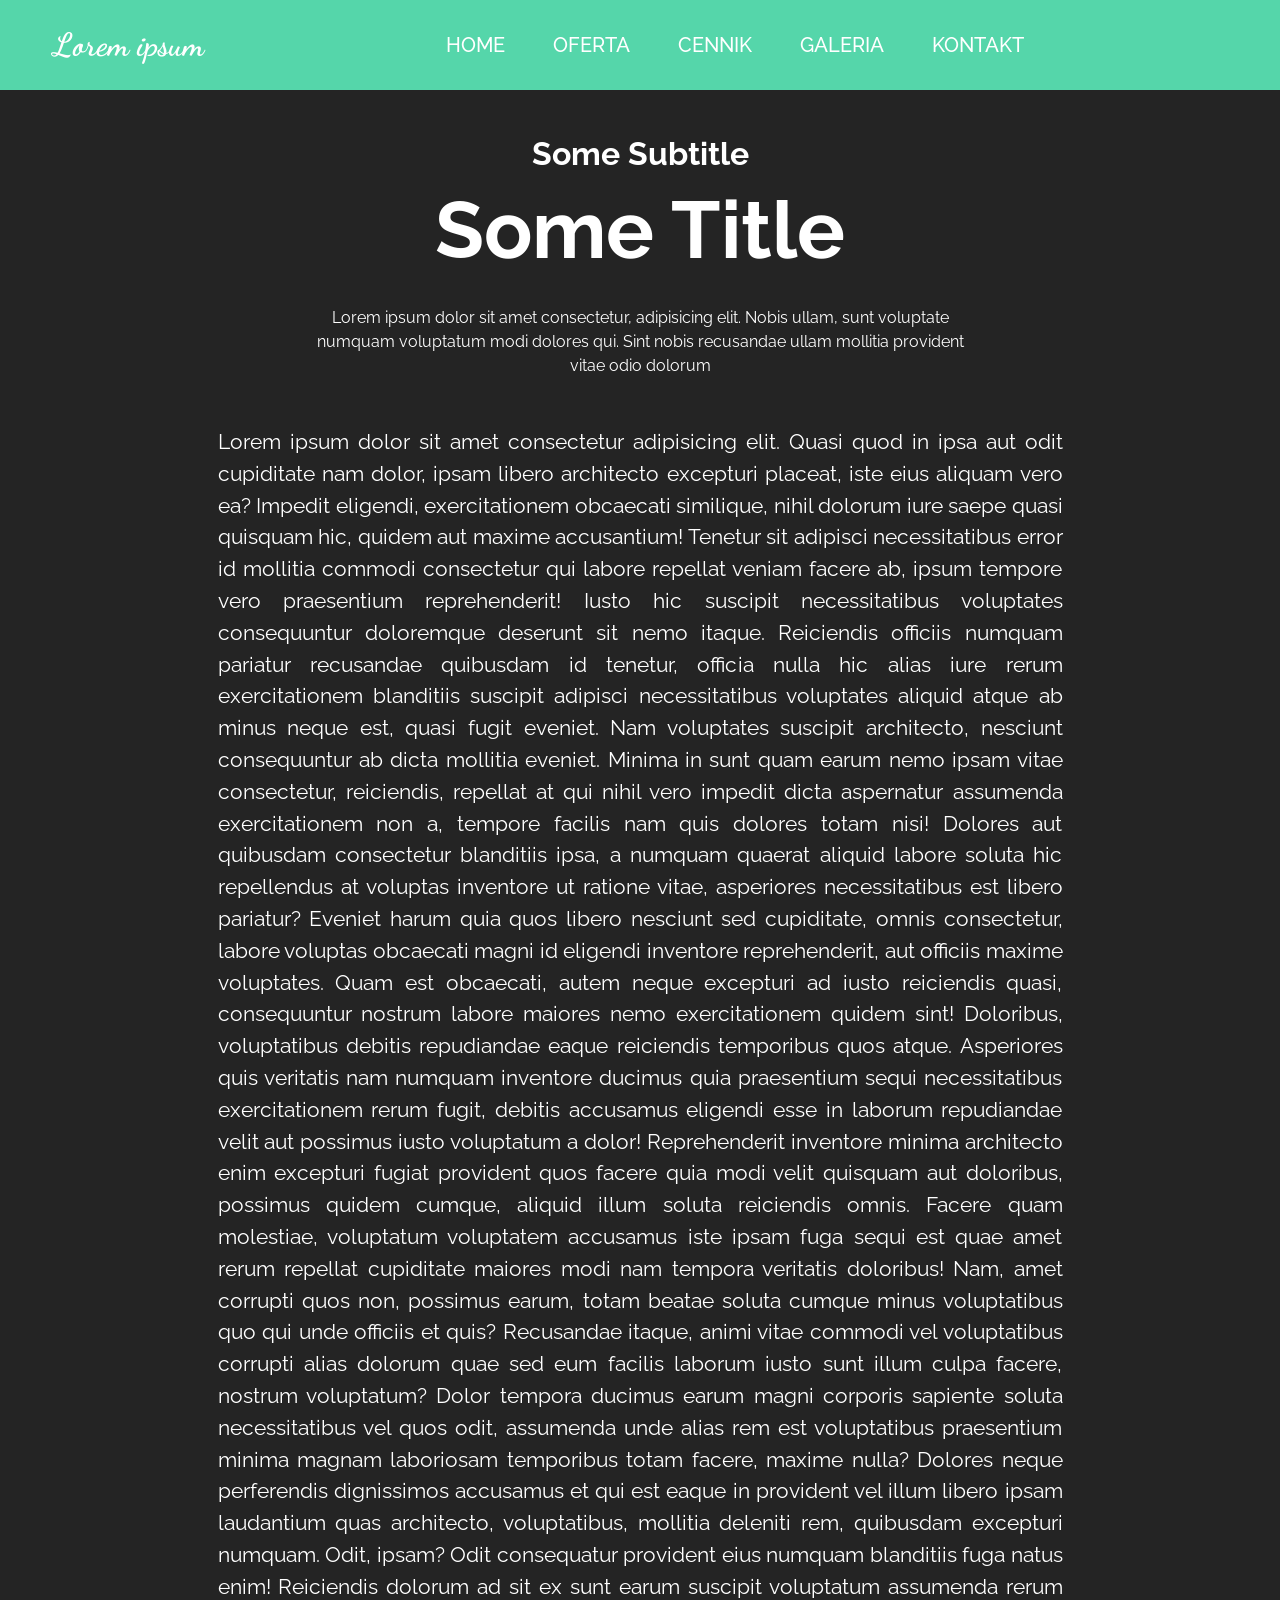
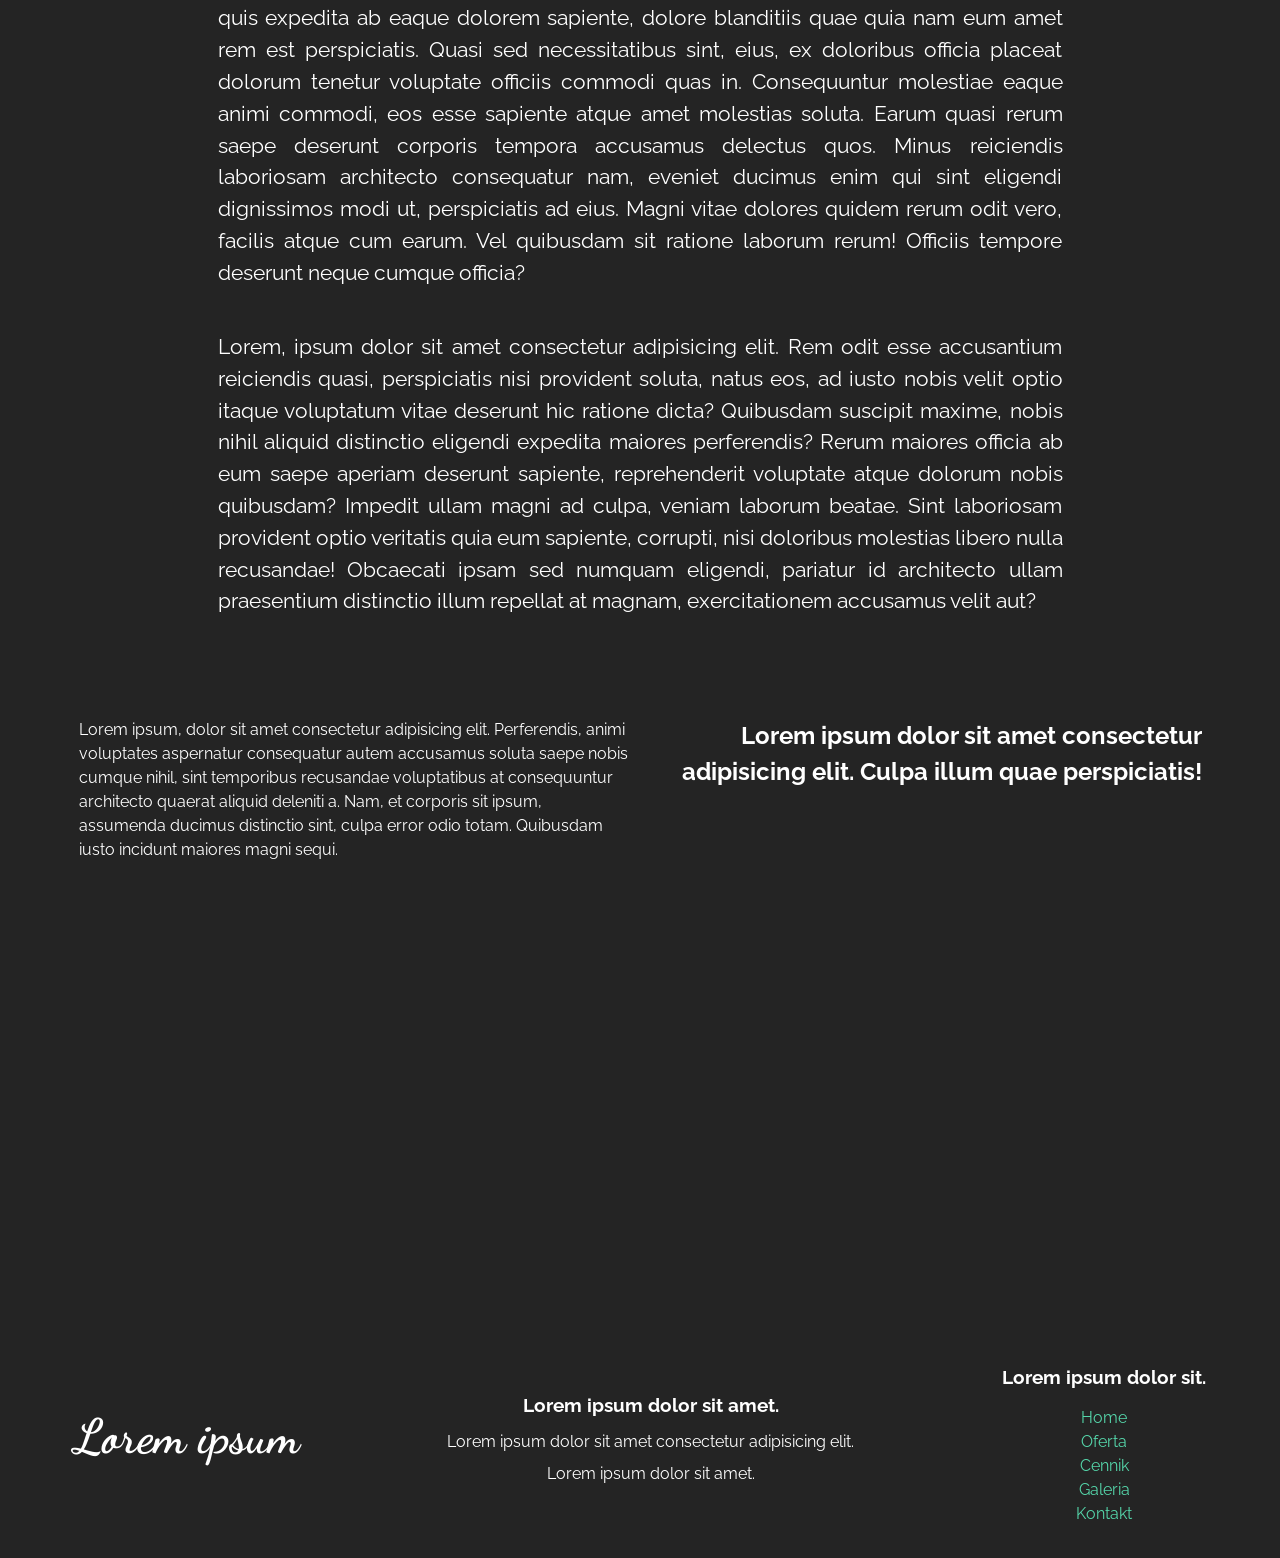
==== pages/cennik.html @ d399d90f "mm" ====
<!DOCTYPE html>
<html lang="en">
<head>
    <meta charset="UTF-8">
    <meta http-equiv="X-UA-Compatible" content="IE=edge">
    <meta name="viewport" content="width=device-width, initial-scale=1.0">

    <meta property="og:title" content="Lorem Ipsum" />                                                          <!-- CHANGE ME -->
    <meta property="og:description" content="Lorem, ipsum dolor sit amet consectetur adipisicing elit." />      <!-- CHANGE ME -->
    <meta property="og:image" content="./img/cabin1.jpg" />                                                     <!-- CHANGE ME -->

    <meta property="og:url" content="localhost" />
    <meta property="og:type" content="pricing" />
    <meta property="og:locale" content="pl_PL" />

    <link rel="stylesheet" href="../css/normalize.css">
    <link rel="stylesheet" href="../css/main.css">
    <link rel="stylesheet" href="../css/media.css">

    <link rel="preconnect" href="https://fonts.gstatic.com">
    <link href="https://fonts.googleapis.com/css2?family=Anton&display=swap" rel="stylesheet">
    <link href="https://fonts.googleapis.com/css2?family=Dancing+Script:wght@400;500;600;700&display=swap" rel="stylesheet">
    <link href="https://fonts.googleapis.com/css2?family=Lato:ital,wght@0,100;0,300;0,400;0,700;0,900;1,100;1,300;1,400;1,700;1,900&display=swap" rel="stylesheet">
    <link href="https://fonts.googleapis.com/css2?family=Raleway:ital,wght@0,100;0,200;0,300;0,400;0,500;0,600;0,700;0,800;0,900;1,100;1,200;1,300;1,400;1,500;1,600;1,700;1,800;1,900&display=swap" rel="stylesheet">

    <title>Lorem Ipsum</title>  <!-- CHANGE ME -->
</head>
<body>
    <header>
        <h1 class="logo">Lorem ipsum</h1>   <!-- CHANGE ME -->
        
        <input type="checkbox" id="nav-toggle" class="nav-toggle">
        <label for="nav-toggle" class="nav-toggle-label">
            <span></span>
        </label>
        
        <nav class="menu">
            <ul>
                <li><a href="../index.html">Home</a></li>       <!-- CHANGE ME -->
                <li><a href="./oferta.html">Oferta</a></li>     <!-- CHANGE ME -->
                <li><a href="./cennik.html">Cennik</a></li>     <!-- CHANGE ME -->
                <li><a href="./galeria.html">Galeria</a></li>   <!-- CHANGE ME -->
                <li><a href="./kontakt.html">Kontakt</a></li>   <!-- CHANGE ME -->
            </ul>
        </nav>
    </header>

    <section class="main-grid">
        <main>
            <section class="main-baner">
                <h3>Some Subtitle</h3>  <!-- CHANGE ME -->
                <h2>Some Title</h2>     <!-- CHANGE ME -->
                <p>
                    Lorem ipsum dolor sit amet consectetur, adipisicing elit.               <!-- CHANGE ME -->
                    Nobis ullam, sunt voluptate numquam voluptatum modi dolores qui.        <!-- CHANGE ME -->
                    Sint nobis recusandae ullam mollitia provident vitae odio dolorum       <!-- CHANGE ME -->
                </p>
            </section>

            <article>
                <!-- -------------------- CUT HERE -------------------- -->
                <!-- CHANGE ME -->
                <p>
                    Lorem ipsum dolor sit amet consectetur adipisicing elit. 
                    Quasi quod in ipsa aut odit cupiditate nam dolor, ipsam libero 
                    architecto excepturi placeat, iste eius aliquam vero ea? Impedit 
                    eligendi, exercitationem obcaecati similique, nihil dolorum iure 
                    saepe quasi quisquam hic, quidem aut maxime accusantium! Tenetur 
                    sit adipisci necessitatibus error id mollitia commodi consectetur 
                    qui labore repellat veniam facere ab, ipsum tempore vero 
                    praesentium reprehenderit! Iusto hic suscipit necessitatibus 
                    voluptates consequuntur doloremque deserunt sit nemo itaque. 
                    Reiciendis officiis numquam pariatur recusandae quibusdam id 
                    tenetur, officia nulla hic alias iure rerum exercitationem blanditiis 
                    suscipit adipisci necessitatibus voluptates aliquid atque ab 
                    minus neque est, quasi fugit eveniet. Nam voluptates suscipit 
                    architecto, nesciunt consequuntur ab dicta mollitia eveniet. Minima 
                    in sunt quam earum nemo ipsam vitae consectetur, reiciendis, 
                    repellat at qui nihil vero impedit dicta aspernatur assumenda 
                    exercitationem non a, tempore facilis nam quis dolores totam nisi! 
                    Dolores aut quibusdam consectetur blanditiis ipsa, a numquam quaerat 
                    aliquid labore soluta hic repellendus at voluptas inventore ut 
                    ratione vitae, asperiores necessitatibus est libero pariatur? Eveniet 
                    harum quia quos libero nesciunt sed cupiditate, omnis consectetur, 
                    labore voluptas obcaecati magni id eligendi inventore reprehenderit, 
                    aut officiis maxime voluptates. Quam est obcaecati, autem neque excepturi 
                    ad iusto reiciendis quasi, consequuntur nostrum labore maiores nemo 
                    exercitationem quidem sint! Doloribus, voluptatibus debitis repudiandae 
                    eaque reiciendis temporibus quos atque. Asperiores quis veritatis nam 
                    numquam inventore ducimus quia praesentium sequi necessitatibus 
                    exercitationem rerum fugit, debitis accusamus eligendi esse in laborum 
                    repudiandae velit aut possimus iusto voluptatum a dolor! Reprehenderit 
                    inventore minima architecto enim excepturi fugiat provident quos facere 
                    quia modi velit quisquam aut doloribus, possimus quidem cumque, aliquid 
                    illum soluta reiciendis omnis. Facere quam molestiae, voluptatum voluptatem 
                    accusamus iste ipsam fuga sequi est quae amet rerum repellat cupiditate 
                    maiores modi nam tempora veritatis doloribus! Nam, amet corrupti quos non, 
                    possimus earum, totam beatae soluta cumque minus voluptatibus quo qui 
                    unde officiis et quis? Recusandae itaque, animi vitae commodi vel voluptatibus 
                    corrupti alias dolorum quae sed eum facilis laborum iusto sunt illum culpa 
                    facere, nostrum voluptatum? Dolor tempora ducimus earum magni corporis 
                    sapiente soluta necessitatibus vel quos odit, assumenda unde alias rem est 
                    voluptatibus praesentium minima magnam laboriosam temporibus totam facere, 
                    maxime nulla? Dolores neque perferendis dignissimos accusamus et qui est eaque 
                    in provident vel illum libero ipsam laudantium quas architecto, voluptatibus, 
                    mollitia deleniti rem, quibusdam excepturi numquam. Odit, ipsam? Odit 
                    consequatur provident eius numquam blanditiis fuga natus enim! Reiciendis dolorum 
                    ad sit ex sunt earum suscipit voluptatum assumenda rerum quis expedita ab eaque 
                    dolorem sapiente, dolore blanditiis quae quia nam eum amet rem est perspiciatis. 
                    Quasi sed necessitatibus sint, eius, ex doloribus officia placeat dolorum 
                    tenetur voluptate officiis commodi quas in. Consequuntur molestiae eaque animi 
                    commodi, eos esse sapiente atque amet molestias soluta. Earum quasi rerum saepe 
                    deserunt corporis tempora accusamus delectus quos. Minus reiciendis laboriosam 
                    architecto consequatur nam, eveniet ducimus enim qui sint eligendi dignissimos 
                    modi ut, perspiciatis ad eius. Magni vitae dolores quidem rerum odit vero, 
                    facilis atque cum earum. Vel quibusdam sit ratione laborum rerum! Officiis 
                    tempore deserunt neque cumque officia?
                </p>
                <!-- -------------------------------------------------- -->


                <!-- -------------------- CUT HERE -------------------- -->
                <!-- CHANGE ME -->
                <p>
                    Lorem, ipsum dolor sit amet consectetur adipisicing elit. Rem odit esse 
                    accusantium reiciendis quasi, perspiciatis nisi provident soluta, natus eos, 
                    ad iusto nobis velit optio itaque voluptatum vitae deserunt hic ratione dicta? 
                    Quibusdam suscipit maxime, nobis nihil aliquid distinctio eligendi expedita 
                    maiores perferendis? Rerum maiores officia ab eum saepe aperiam deserunt sapiente, 
                    reprehenderit voluptate atque dolorum nobis quibusdam? Impedit ullam magni ad 
                    culpa, veniam laborum beatae. Sint laboriosam provident optio veritatis quia eum 
                    sapiente, corrupti, nisi doloribus molestias libero nulla recusandae! Obcaecati 
                    ipsam sed numquam eligendi, pariatur id architecto ullam praesentium distinctio 
                    illum repellat at magnam, exercitationem accusamus velit aut?
                </p>
                <!-- -------------------------------------------------- -->
            </article>

            <!-- -------------------- CUT HERE -------------------- -->
            <section class="meta">
                <div class="meta-content">
                    <p id="second-meta-p">
                        Lorem ipsum, dolor sit amet consectetur adipisicing elit.       <!-- CHANGE ME -->
                        Perferendis, animi voluptates aspernatur consequatur autem      <!-- CHANGE ME -->
                        accusamus soluta saepe nobis cumque nihil, sint temporibus      <!-- CHANGE ME -->
                        recusandae voluptatibus at consequuntur architecto quaerat      <!-- CHANGE ME -->
                        aliquid deleniti a. Nam, et corporis sit ipsum, assumenda       <!-- CHANGE ME -->
                        ducimus distinctio sint, culpa error odio totam.                <!-- CHANGE ME -->
                        Quibusdam iusto incidunt maiores magni sequi.                   <!-- CHANGE ME -->
                    </p>

                    <h2>
                        Lorem ipsum dolor sit amet consectetur adipisicing elit.        <!-- CHANGE ME --> 
                        Culpa illum quae perspiciatis!                                  <!-- CHANGE ME -->
                    </h2>
                </div>
            </section>
            <!-- -------------------------------------------------- -->
        </main>


        <!-- -------------------- CUT HERE -------------------- -->
        <!-- CHANGE ME -->
        <iframe src="https://www.google.com/maps/embed?pb=!1m18!1m12!1m3!1d6166.
                     621389858306!2d20.127949203263363!3d49.470434409739525!2m3!
                     1f0!2f0!3f0!3m2!1i1024!2i768!4f13.1!3m3!1m2!1s0x4715fb9ee1b
                     7d01d%3A0xa07dcc3b704db045!2zxYFvcHVzem5h!5e0!3m2!1sen!2spl
                     !4v1598621793360!5m2!1sen!2spl" 
                width="100%" height="400" frameborder="0" style="border:0;" 
                allowfullscreen="" aria-hidden="false" tabindex="0">
        </iframe>
        <!-- -------------------------------------------------- -->


        <footer>
            <h2>Lorem ipsum</h2>    <!-- CHANGE ME -->


            <!-- -------------------- CUT HERE -------------------- -->
            <div class="address">
                <h3>Lorem ipsum dolor sit amet.</h3>                                <!-- CHANGE ME -->
                <p>Lorem ipsum dolor sit amet consectetur adipisicing elit.</p>     <!-- CHANGE ME -->
                <p>Lorem ipsum dolor sit amet.</p>                                  <!-- CHANGE ME -->
            </div>
            <!-- -------------------------------------------------- -->


            <!-- -------------------- CUT HERE -------------------- -->
            <div class="mini-menu">
                <h3>Lorem ipsum dolor sit.</h3>         <!-- CHANGE ME -->
                <ul>
                    <li><a href="../index.html">Home</a></li>       <!-- CHANGE ME -->
                    <li><a href="./oferta.html">Oferta</a></li>     <!-- CHANGE ME -->
                    <li><a href="./cennik.html">Cennik</a></li>     <!-- CHANGE ME -->
                    <li><a href="./galeria.html">Galeria</a></li>   <!-- CHANGE ME -->
                    <li><a href="./kontakt.html">Kontakt</a></li>   <!-- CHANGE ME -->
                </ul>
            </div>
            <!-- -------------------------------------------------- -->
        </footer>
    </section>

</body>
</html>
---- css/main.css ----
*,
*::before,
*::after {
    box-sizing: border-box;
}

:root {
    --ff-logo: "Dancing Script", serif;
    --ff-content: "Raleway", sans-serif;

    --clr-icons: #929292;
    --clr-text: #fff;
    --clr-bg-dark: #242424;
    --clr-bg-light: #3b3b3b;

    --clr-accent: #55d6aa;
    --clr-accent-modest: #4cb894;
}

html {
    font-family: var(--ff-content);
}

body {
    background-color: var(--clr-bg-dark);
    color: var(--clr-text);
    line-height: 1.5;
}

article {
    margin: 0 1em;

    display: grid;
    place-items: center;

    font-size: clamp(1rem, 4vw, 1.325rem);
} article > p {
    margin-top: 1em;
    text-align: justify;
    max-width: 65ch;
} article > p:first-child {margin-top: 0;}

img {width: 100%;}



/* Navigation bar */
header {
    background-color: var(--clr-accent);

    position: fixed;
    top: 0;
    width: 100%;
    height: 90px;
    z-index: 999;

    text-align: center;
}

.logo {
    font-family: var(--ff-logo);
    /* color: black; */
}

nav {
    background-color: var(--clr-accent);
    transform: scale(1, 0);
    transform-origin: top;
    transition: transform 400ms ease-in-out;

    position: absolute;
    top: 100%;
    left: 0;
    width: 100%;

    text-align: left;
} nav ul {
    margin: 0;
    padding: 0;
    list-style: none;
} nav li {
    margin-bottom: 1em;
    margin-left: 1em;
} nav a {
    color: white;
    text-decoration: none;
    font-size: 1.25rem;
    font-weight: 500;
    text-transform: uppercase;
    
    opacity: 0;
    transition: opacity 150ms ease-in-out;
} nav a:hover {
    color: black;
}

.nav-toggle {display: none;}
.nav-toggle:checked ~ nav {transform: scale(1, 1);}
.nav-toggle:checked ~ nav a {
    opacity: 1;
    transition: opacity 250ms ease-in-out 250ms;
}

.nav-toggle-label {
    display: flex;
    align-items: center;

    position: absolute;
    top: 0;
    left: 0;
    height: 100%;

    margin-left: 1em;
} .nav-toggle-label:hover {cursor: pointer;}

.nav-toggle-label span,
.nav-toggle-label span::before,
.nav-toggle-label span::after {
    background-color: white;

    display: block;
    position: relative;
    height: 2px;
    width: 2em;
    z-index: 777;

    transition: 250ms;
    border-radius: 2px;
} 

.nav-toggle-label:hover > span,
.nav-toggle-label:hover > span::before,
.nav-toggle-label:hover > span::after {
    background-color: black;
}

.nav-toggle-label span::before,
.nav-toggle-label span::after {
    content: '';
    position: absolute;
}

.nav-toggle-label span::before {bottom: 8px;}
.nav-toggle-label span::after {top: 8px;}



/* Main Content */
.main-grid {
    /* margin: 1em; */
    margin-top: 90px;
}



/* Baner */
.main-baner {
    padding: 1em;

    display: grid;
    place-items: center;
}

.main-banert h2, h3 {line-height: 1;} 
.main-baner h2 {
    font-size: clamp(3rem, 10vw, 5rem); 
    margin: 0;
}
.main-baner h3 {
    font-size: clamp(1rem, 40vw, 2rem);
    margin: 0;
    margin-top: 1em;
}

.main-baner p {
    text-align: center;
    margin-bottom: 2rem;
    max-width: 65ch;
}



/* Links in baner */
.link-btn {
    color: var(--clr-text);
    text-decoration: none;
    text-transform: uppercase;
    font-weight: 600;
    text-shadow: 1px 1px gray;

    padding: 0.5rem 1rem;
    border: 1px solid var(--clr-accent);
    background-color: var(--clr-accent);
    transition: 150ms ease-in-out 50ms;

    position: relative;
} .link-btn:first-child {
    color: var(--clr-accent);
    text-shadow: none;

    border: 1px solid gray;
    background-color: var(--clr-bg-dark);
    transition: 150ms ease-in-out 50ms;
} 


.link-btn:hover {
    color: var(--clr-accent);
    text-shadow: none;

    border: 1px solid gray;
    background: transparent;
} .link-btn::before {
    content: '';
    background-color: var(--clr-accent);

    display: block;
    position: absolute;
    top: 0;
    left: 0;
    right: 0;
    height: 100%;
    z-index: -1;

    transform: scale(1, 1);
    transform-origin: left;
    transition: transform ease-in-out 250ms;
} .link-btn:hover::before {transform: scale(0, 1);}


.link-btn:first-child:hover {
    color: var(--clr-text);
    text-shadow: 1px 1px gray;
    
    background: transparent;
    border: 1px solid var(--clr-accent);
} .link-btn:first-child::before {
    content: '';
    background-color: var(--clr-accent);

    display: block;
    position: absolute;
    top: 0;
    left: 0;
    right: 0;
    height: 100%;
    z-index: -1;

    transform: scale(0, 1);
    transform-origin: left;
    transition: transform ease-in-out 250ms;
} .link-btn:first-child:hover::before {transform: scale(1, 1);}



/* Cards section */
.card {
    padding: 0.25em;
    
    text-align: center;
    background-color: var(--clr-accent);
    
    position: relative;
    cursor: pointer;
    
    transition: 150ms ease-in-out;
}
.card:focus,
.card:hover {
    background-color: var(--clr-accent-modest);
} 
.card:hover > a {color: black;}
.card:hover > a::before {transform: scale(1, 1);}

.cards {
    margin: 2em 1em;

    display: flex;
    justify-content: space-around;
    flex-wrap: wrap;
    gap: 3em;
} .cards > * {
    flex-basis: calc(1200px - 100%);
    flex-grow: 0.275;
} 

.card a {
    text-decoration: none;
    text-transform: uppercase;
    color: var(--clr-text);

    font-size: clamp(1rem, 20vw, 2rem);
    position: relative;
} .card a::before {
    content: '';
    background-color: black;

    display: block;
    position: absolute;
    bottom: -0.125rem;
    left: 0;
    right: 0;
    height: 3px;

    transform: scale(0, 1);
    transform-origin: left;
    transition: transform ease-in-out 150ms;
} 

.card img {
   object-fit: cover;
   height: 280px;
} .card img:hover {
    background-blend-mode: overlay;
    background-color: rgba(0, 0, 0, 1);
}



/* Meta content */
.meta {
    margin: 5em 2em;
    
    display: grid;
    place-items: center;
    gap: 2em;

}

.meta-content {
    display: flex;
    flex-wrap: wrap;

    justify-content: space-around;
    gap: 3em;
} 
.meta-content p {
    margin: 0;
    max-width: 55ch;
    text-align: right;
} #second-meta-p {text-align: left;}
.meta-content h2 {
    margin: 0;
    max-width: 35ch;
    text-align: left;
} .meta-content h2:last-child {text-align: right;}



/* Gallery */
.lightbox {
    width: 100%;
    position: fixed;
    top: 0;
    left: 0;
    min-height: 100%;
    z-index: 1;
    overflow: auto;
    transform: scale(0);
    transition: transform .75s ease-out;
}
.lightbox img {
    position: fixed;
    top: 50%;
    left: 50%;
    transform: translate(-50%, -50%);
    max-width: 94%;
    max-height: 94%;
    box-shadow: 0 2px 8px rgba(0, 0, 0, 0.25);
}
  
input[type="checkbox"]:checked + .lightbox {transform: scale(1);}
input[type="checkbox"]:checked ~ .grid {opacity: .125;}
input[type="checkbox"] {display: none;}
label[for] {cursor: pointer;}

.gallery {
    margin: 0;
    padding: 16px;

    width: 100%;
    height: 100%;
    top: 0;
    left: 0;

    background-color: var(--clr-bg-dark);
    z-index: 0;

    display: flex;
    flex-wrap: wrap;
    align-items: flex-start;
    align-content: flex-start;

    overflow: auto;
    text-align: center;

    transition: opacity .75s;
}

.gallery .grid-item {
    width: 33%;
    display: inline-block;
    padding: 16px;
    opacity: .75;
    transition: opacity .5s;
} .gallery .grid-item:hover {opacity: 1;}

.gallery img {
    max-width: 100%;
    max-height: 100%;
    box-shadow: 0 2px 8px rgba(0, 0, 0, 0.25);
}

@media screen and (max-width: 1024px) {
    .gallery .grid-item {width: 50%;}
}

@media screen and (max-width: 480px) { 
    .gallery .grid-item {width: 100%;}
}



/* Footer */
footer {
    display: flex;
    flex-direction: column;
    align-items: center;

    margin-bottom: 2em;
} footer h2 {
    font-family: var(--ff-logo);
    font-size: clamp(2rem, 4vw, 3rem);
} footer .address {line-height: 1; text-align: center;}

footer .mini-menu ul {
    display: flex;
    flex-direction: column;
    align-items: center;
    /* justify-content: space-around; */

    margin: 0;
    padding: 0;
}
footer .mini-menu ul li {
    list-style: none;
    margin: 0;
} footer .mini-menu ul li a {
    text-decoration: none;
    color: var(--clr-accent);
    transition: 150ms ease-in-out;
} 
footer .mini-menu ul li a:focus,
footer .mini-menu ul li a:hover {
    color: var(--clr-accent-modest);
}








  



/* .btn {
    cursor: pointer;
    border: 0;
    background: transparent;
    
    color: var(--clr-text);
    font-size: 1.125rem;
    font-weight: 500;
    padding: 0.5em;

    display: inline-block;
    position: relative;
    
    text-shadow: 1px 1px var(--clr-bg-light);
} .btn::after {
    content: '';    
    background: var(--clr-accent);

    position: absolute;
    height: 0.75em;
    width: 70%;
    left: 0;
    top: 50%;
    z-index: -1;
    
    transform-origin: bottom left;
    transition: transform 250ms cubic-bezier(0.91, 0, 0.55, 1.64);
} 
.btn:hover::after,
.btn:focus::after {
    transform: scale(1.45, 1.95);
} */
---- css/media.css ----
@media screen and (min-width: 800px) {
    .row {
        display: flex;
        justify-content: space-between;
        gap: 2em;

        margin-bottom: 2em;
    } .row > * {width: 31%;}

    footer {
        flex-direction: row;
        justify-content: space-around;
    }
}

@media screen and (min-width: 1000px) {
    .nav-toggle-label {display: none;}

    header {
        display: grid;
        grid-template-columns: 1fr auto minmax(600px, 3fr) 1fr;
    }

    .logo {grid-column: 1 / 2;}
    
    nav {
        all: unset;
        grid-column: 3 / 4;

        display: flex;
        justify-content: flex-end;
        align-items: center;
    } 
    nav ul {display: flex;}
    nav li {
        margin-left: 3em;
        margin-bottom: 0;
    } 
    nav a {
        opacity: 1;
        position: relative;
    } nav a::before {
        content: '';
        background-color: black;

        display: block;
        position: absolute;
        top: 1.25em;
        left: 0;
        right: 0;
        height: 3px;

        transform: scale(0, 1);
        transform-origin: left;
        transition: transform ease-in-out 250ms;
    } nav a:hover::before {transform: scale(1, 1);}
}
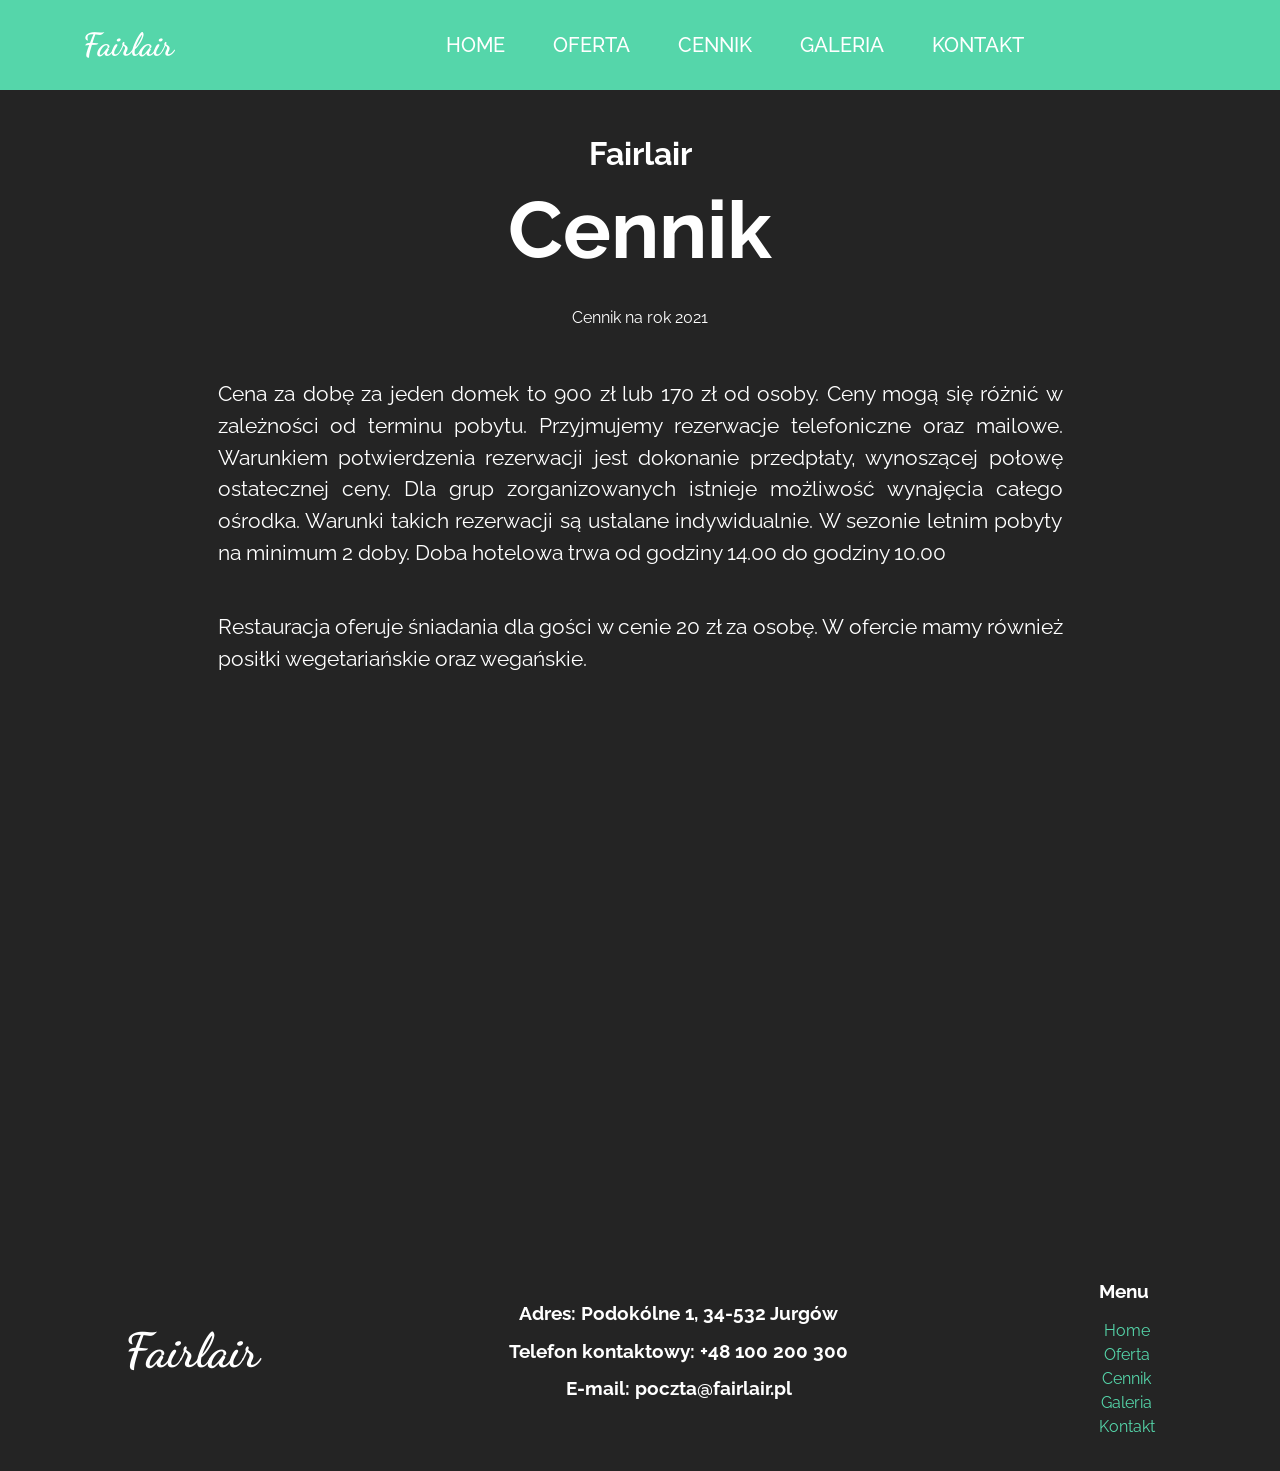
==== commit f55f7d18: "mm" ====
--- a/pages/cennik.html
+++ b/pages/cennik.html
@@ -23,11 +23,11 @@
     <link href="https://fonts.googleapis.com/css2?family=Lato:ital,wght@0,100;0,300;0,400;0,700;0,900;1,100;1,300;1,400;1,700;1,900&display=swap" rel="stylesheet">
     <link href="https://fonts.googleapis.com/css2?family=Raleway:ital,wght@0,100;0,200;0,300;0,400;0,500;0,600;0,700;0,800;0,900;1,100;1,200;1,300;1,400;1,500;1,600;1,700;1,800;1,900&display=swap" rel="stylesheet">
 
-    <title>Lorem Ipsum</title>  <!-- CHANGE ME -->
+    <title>Fairlair</title>  <!-- CHANGE ME -->
 </head>
 <body>
     <header>
-        <h1 class="logo">Lorem ipsum</h1>   <!-- CHANGE ME -->
+        <h1 class="logo">Fairlair</h1>   <!-- CHANGE ME -->
         
         <input type="checkbox" id="nav-toggle" class="nav-toggle">
         <label for="nav-toggle" class="nav-toggle-label">
@@ -48,12 +48,10 @@
     <section class="main-grid">
         <main>
             <section class="main-baner">
-                <h3>Some Subtitle</h3>  <!-- CHANGE ME -->
-                <h2>Some Title</h2>     <!-- CHANGE ME -->
+                <h3>Fairlair</h3>  <!-- CHANGE ME -->
+                <h2>Cennik</h2>     <!-- CHANGE ME -->
                 <p>
-                    Lorem ipsum dolor sit amet consectetur, adipisicing elit.               <!-- CHANGE ME -->
-                    Nobis ullam, sunt voluptate numquam voluptatum modi dolores qui.        <!-- CHANGE ME -->
-                    Sint nobis recusandae ullam mollitia provident vitae odio dolorum       <!-- CHANGE ME -->
+                   Cennik na rok 2021     <!-- CHANGE ME -->
                 </p>
             </section>
 
@@ -61,60 +59,14 @@
                 <!-- -------------------- CUT HERE -------------------- -->
                 <!-- CHANGE ME -->
                 <p>
-                    Lorem ipsum dolor sit amet consectetur adipisicing elit. 
-                    Quasi quod in ipsa aut odit cupiditate nam dolor, ipsam libero 
-                    architecto excepturi placeat, iste eius aliquam vero ea? Impedit 
-                    eligendi, exercitationem obcaecati similique, nihil dolorum iure 
-                    saepe quasi quisquam hic, quidem aut maxime accusantium! Tenetur 
-                    sit adipisci necessitatibus error id mollitia commodi consectetur 
-                    qui labore repellat veniam facere ab, ipsum tempore vero 
-                    praesentium reprehenderit! Iusto hic suscipit necessitatibus 
-                    voluptates consequuntur doloremque deserunt sit nemo itaque. 
-                    Reiciendis officiis numquam pariatur recusandae quibusdam id 
-                    tenetur, officia nulla hic alias iure rerum exercitationem blanditiis 
-                    suscipit adipisci necessitatibus voluptates aliquid atque ab 
-                    minus neque est, quasi fugit eveniet. Nam voluptates suscipit 
-                    architecto, nesciunt consequuntur ab dicta mollitia eveniet. Minima 
-                    in sunt quam earum nemo ipsam vitae consectetur, reiciendis, 
-                    repellat at qui nihil vero impedit dicta aspernatur assumenda 
-                    exercitationem non a, tempore facilis nam quis dolores totam nisi! 
-                    Dolores aut quibusdam consectetur blanditiis ipsa, a numquam quaerat 
-                    aliquid labore soluta hic repellendus at voluptas inventore ut 
-                    ratione vitae, asperiores necessitatibus est libero pariatur? Eveniet 
-                    harum quia quos libero nesciunt sed cupiditate, omnis consectetur, 
-                    labore voluptas obcaecati magni id eligendi inventore reprehenderit, 
-                    aut officiis maxime voluptates. Quam est obcaecati, autem neque excepturi 
-                    ad iusto reiciendis quasi, consequuntur nostrum labore maiores nemo 
-                    exercitationem quidem sint! Doloribus, voluptatibus debitis repudiandae 
-                    eaque reiciendis temporibus quos atque. Asperiores quis veritatis nam 
-                    numquam inventore ducimus quia praesentium sequi necessitatibus 
-                    exercitationem rerum fugit, debitis accusamus eligendi esse in laborum 
-                    repudiandae velit aut possimus iusto voluptatum a dolor! Reprehenderit 
-                    inventore minima architecto enim excepturi fugiat provident quos facere 
-                    quia modi velit quisquam aut doloribus, possimus quidem cumque, aliquid 
-                    illum soluta reiciendis omnis. Facere quam molestiae, voluptatum voluptatem 
-                    accusamus iste ipsam fuga sequi est quae amet rerum repellat cupiditate 
-                    maiores modi nam tempora veritatis doloribus! Nam, amet corrupti quos non, 
-                    possimus earum, totam beatae soluta cumque minus voluptatibus quo qui 
-                    unde officiis et quis? Recusandae itaque, animi vitae commodi vel voluptatibus 
-                    corrupti alias dolorum quae sed eum facilis laborum iusto sunt illum culpa 
-                    facere, nostrum voluptatum? Dolor tempora ducimus earum magni corporis 
-                    sapiente soluta necessitatibus vel quos odit, assumenda unde alias rem est 
-                    voluptatibus praesentium minima magnam laboriosam temporibus totam facere, 
-                    maxime nulla? Dolores neque perferendis dignissimos accusamus et qui est eaque 
-                    in provident vel illum libero ipsam laudantium quas architecto, voluptatibus, 
-                    mollitia deleniti rem, quibusdam excepturi numquam. Odit, ipsam? Odit 
-                    consequatur provident eius numquam blanditiis fuga natus enim! Reiciendis dolorum 
-                    ad sit ex sunt earum suscipit voluptatum assumenda rerum quis expedita ab eaque 
-                    dolorem sapiente, dolore blanditiis quae quia nam eum amet rem est perspiciatis. 
-                    Quasi sed necessitatibus sint, eius, ex doloribus officia placeat dolorum 
-                    tenetur voluptate officiis commodi quas in. Consequuntur molestiae eaque animi 
-                    commodi, eos esse sapiente atque amet molestias soluta. Earum quasi rerum saepe 
-                    deserunt corporis tempora accusamus delectus quos. Minus reiciendis laboriosam 
-                    architecto consequatur nam, eveniet ducimus enim qui sint eligendi dignissimos 
-                    modi ut, perspiciatis ad eius. Magni vitae dolores quidem rerum odit vero, 
-                    facilis atque cum earum. Vel quibusdam sit ratione laborum rerum! Officiis 
-                    tempore deserunt neque cumque officia?
+                    Cena za dobę za jeden domek to 900 zł lub 170 zł od osoby. 
+                    Ceny mogą się różnić w zależności od terminu pobytu. Przyjmujemy rezerwacje telefoniczne oraz mailowe. 
+                    Warunkiem potwierdzenia rezerwacji jest dokonanie przedpłaty, wynoszącej połowę ostatecznej ceny. 
+                    Dla grup zorganizowanych istnieje możliwość wynajęcia całego ośrodka. Warunki takich rezerwacji są ustalane indywidualnie. 
+                    W sezonie letnim pobyty na minimum 2 doby.
+                    Doba hotelowa trwa od godziny 14.00 do godziny 10.00
+
+                    
                 </p>
                 <!-- -------------------------------------------------- -->
 
@@ -122,16 +74,8 @@
                 <!-- -------------------- CUT HERE -------------------- -->
                 <!-- CHANGE ME -->
                 <p>
-                    Lorem, ipsum dolor sit amet consectetur adipisicing elit. Rem odit esse 
-                    accusantium reiciendis quasi, perspiciatis nisi provident soluta, natus eos, 
-                    ad iusto nobis velit optio itaque voluptatum vitae deserunt hic ratione dicta? 
-                    Quibusdam suscipit maxime, nobis nihil aliquid distinctio eligendi expedita 
-                    maiores perferendis? Rerum maiores officia ab eum saepe aperiam deserunt sapiente, 
-                    reprehenderit voluptate atque dolorum nobis quibusdam? Impedit ullam magni ad 
-                    culpa, veniam laborum beatae. Sint laboriosam provident optio veritatis quia eum 
-                    sapiente, corrupti, nisi doloribus molestias libero nulla recusandae! Obcaecati 
-                    ipsam sed numquam eligendi, pariatur id architecto ullam praesentium distinctio 
-                    illum repellat at magnam, exercitationem accusamus velit aut?
+                    Restauracja oferuje śniadania dla gości w cenie 20 zł za osobę. 
+                    W ofercie mamy również posiłki wegetariańskie oraz wegańskie.
                 </p>
                 <!-- -------------------------------------------------- -->
             </article>
@@ -140,18 +84,11 @@
             <section class="meta">
                 <div class="meta-content">
                     <p id="second-meta-p">
-                        Lorem ipsum, dolor sit amet consectetur adipisicing elit.       <!-- CHANGE ME -->
-                        Perferendis, animi voluptates aspernatur consequatur autem      <!-- CHANGE ME -->
-                        accusamus soluta saepe nobis cumque nihil, sint temporibus      <!-- CHANGE ME -->
-                        recusandae voluptatibus at consequuntur architecto quaerat      <!-- CHANGE ME -->
-                        aliquid deleniti a. Nam, et corporis sit ipsum, assumenda       <!-- CHANGE ME -->
-                        ducimus distinctio sint, culpa error odio totam.                <!-- CHANGE ME -->
-                        Quibusdam iusto incidunt maiores magni sequi.                   <!-- CHANGE ME -->
+                                          <!-- CHANGE ME -->
                     </p>
 
                     <h2>
-                        Lorem ipsum dolor sit amet consectetur adipisicing elit.        <!-- CHANGE ME --> 
-                        Culpa illum quae perspiciatis!                                  <!-- CHANGE ME -->
+                                                         <!-- CHANGE ME -->
                     </h2>
                 </div>
             </section>
@@ -161,11 +98,7 @@
 
         <!-- -------------------- CUT HERE -------------------- -->
         <!-- CHANGE ME -->
-        <iframe src="https://www.google.com/maps/embed?pb=!1m18!1m12!1m3!1d6166.
-                     621389858306!2d20.127949203263363!3d49.470434409739525!2m3!
-                     1f0!2f0!3f0!3m2!1i1024!2i768!4f13.1!3m3!1m2!1s0x4715fb9ee1b
-                     7d01d%3A0xa07dcc3b704db045!2zxYFvcHVzem5h!5e0!3m2!1sen!2spl
-                     !4v1598621793360!5m2!1sen!2spl" 
+        <iframe src="https://www.google.com/maps/embed?pb=!1m18!1m12!1m3!1d2600.8034183341338!2d20.153534915690734!3d49.318006379335145!2m3!1f0!2f0!3f0!3m2!1i1024!2i768!4f13.1!3m3!1m2!1s0x4715f679c74f2e3b%3A0x79555522f80ef7f9!2sJurg%C3%B3w%20Ski!5e0!3m2!1spl!2spl!4v1620507567237!5m2!1spl!2spl" 
                 width="100%" height="400" frameborder="0" style="border:0;" 
                 allowfullscreen="" aria-hidden="false" tabindex="0">
         </iframe>
@@ -173,21 +106,21 @@
 
 
         <footer>
-            <h2>Lorem ipsum</h2>    <!-- CHANGE ME -->
+            <h2>Fairlair</h2>    <!-- CHANGE ME -->
 
 
             <!-- -------------------- CUT HERE -------------------- -->
             <div class="address">
-                <h3>Lorem ipsum dolor sit amet.</h3>                                <!-- CHANGE ME -->
-                <p>Lorem ipsum dolor sit amet consectetur adipisicing elit.</p>     <!-- CHANGE ME -->
-                <p>Lorem ipsum dolor sit amet.</p>                                  <!-- CHANGE ME -->
+                <h3>Adres: Podokólne 1, 34-532 Jurgów
+                    <p>Telefon kontaktowy: +48 100 200 300               <!-- CHANGE ME -->
+                    <p> E-mail: poczta@fairlair.pl</p>                                  <!-- CHANGE ME -->
             </div>
             <!-- -------------------------------------------------- -->
 
 
             <!-- -------------------- CUT HERE -------------------- -->
             <div class="mini-menu">
-                <h3>Lorem ipsum dolor sit.</h3>         <!-- CHANGE ME -->
+                <h3>Menu</h3>         <!-- CHANGE ME -->
                 <ul>
                     <li><a href="../index.html">Home</a></li>       <!-- CHANGE ME -->
                     <li><a href="./oferta.html">Oferta</a></li>     <!-- CHANGE ME -->
--- a/css/main.css
+++ b/css/main.css
@@ -388,6 +388,7 @@
 
     display: flex;
     flex-wrap: wrap;
+    justify-content: center;
     align-items: flex-start;
     align-content: flex-start;
 
